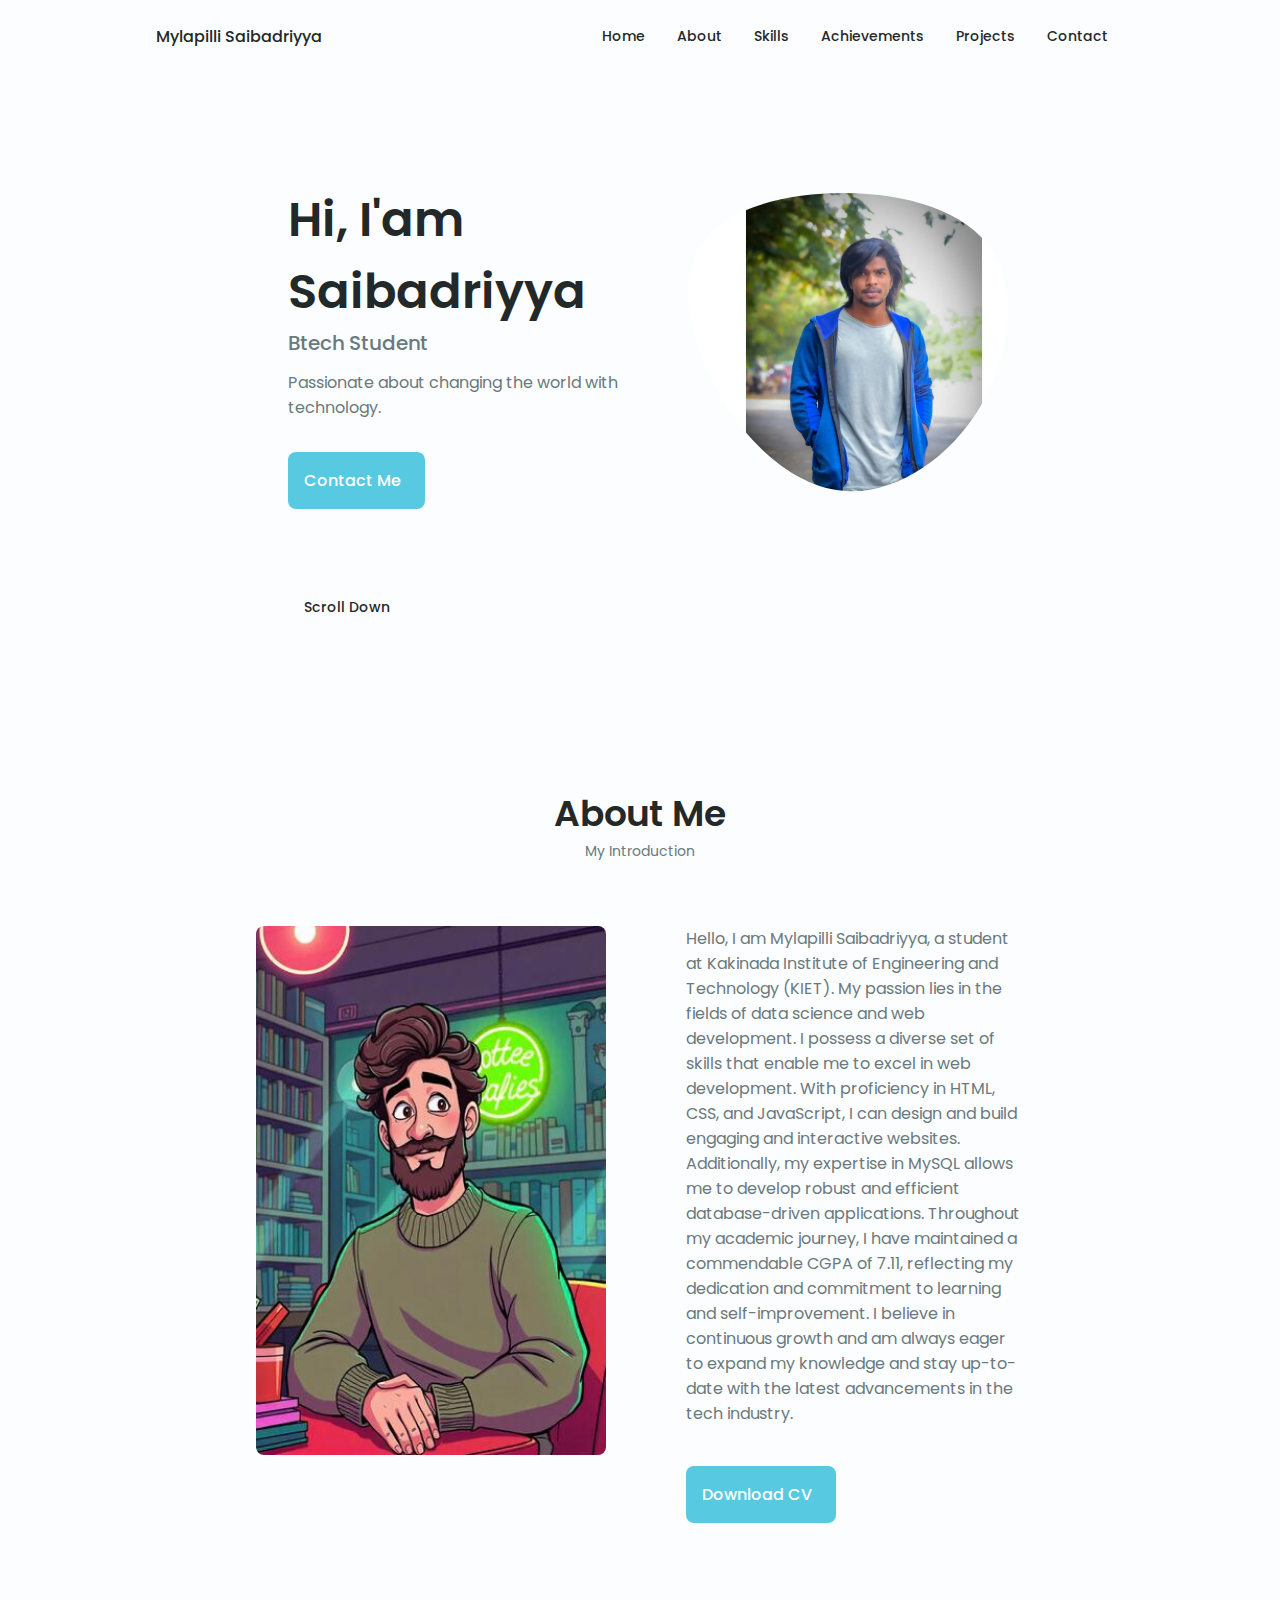
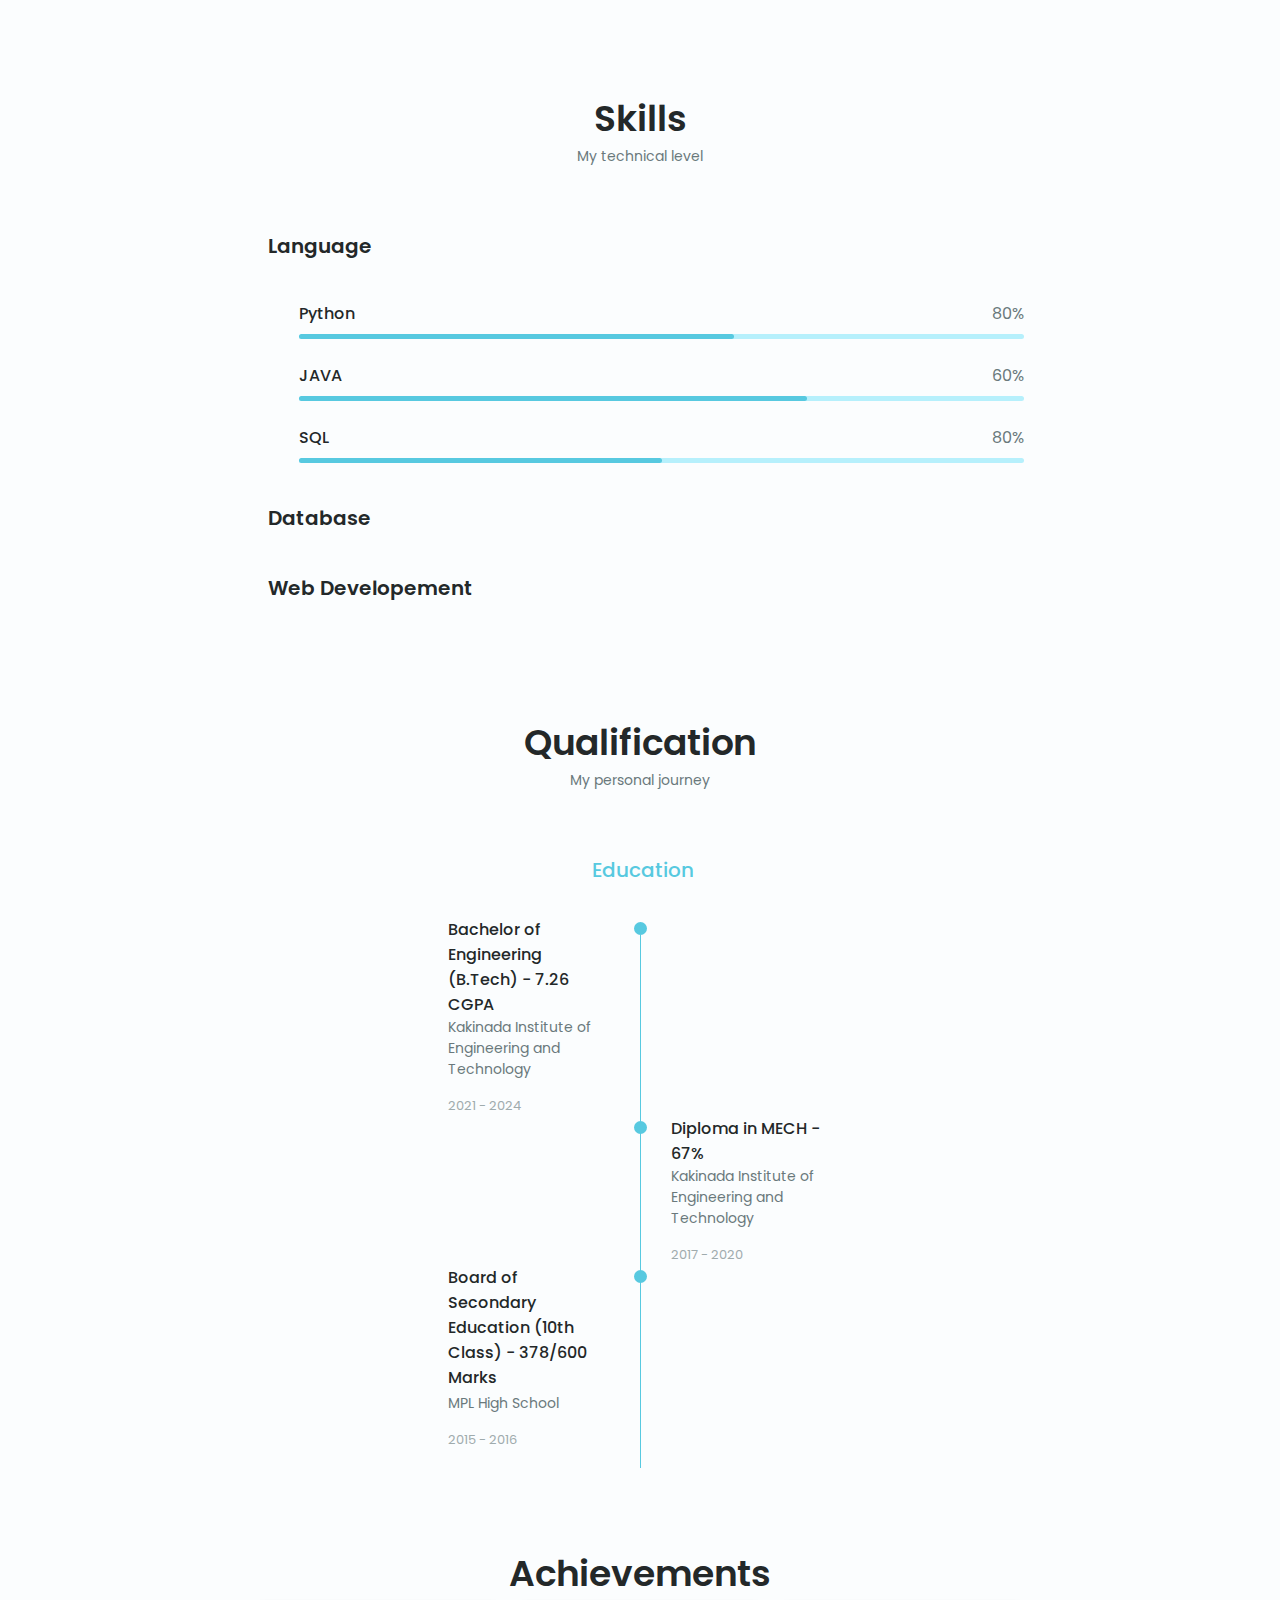
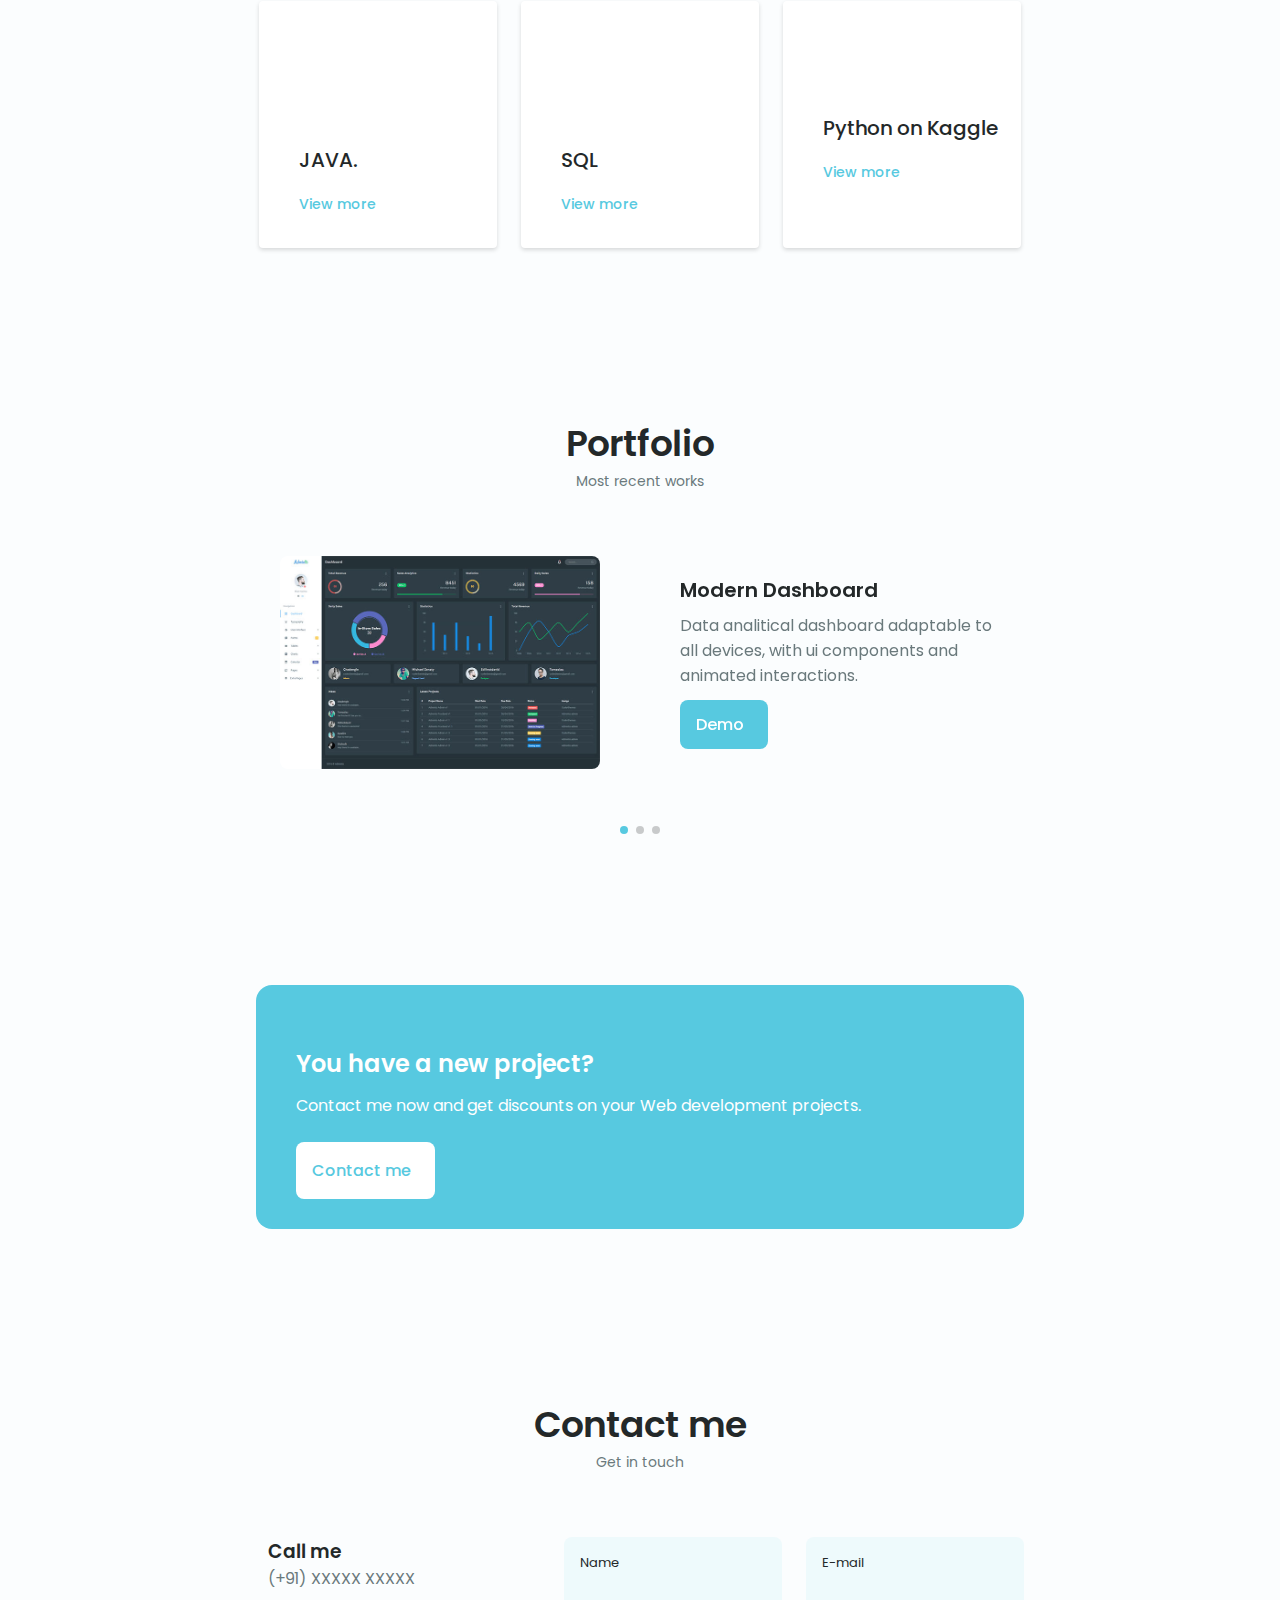
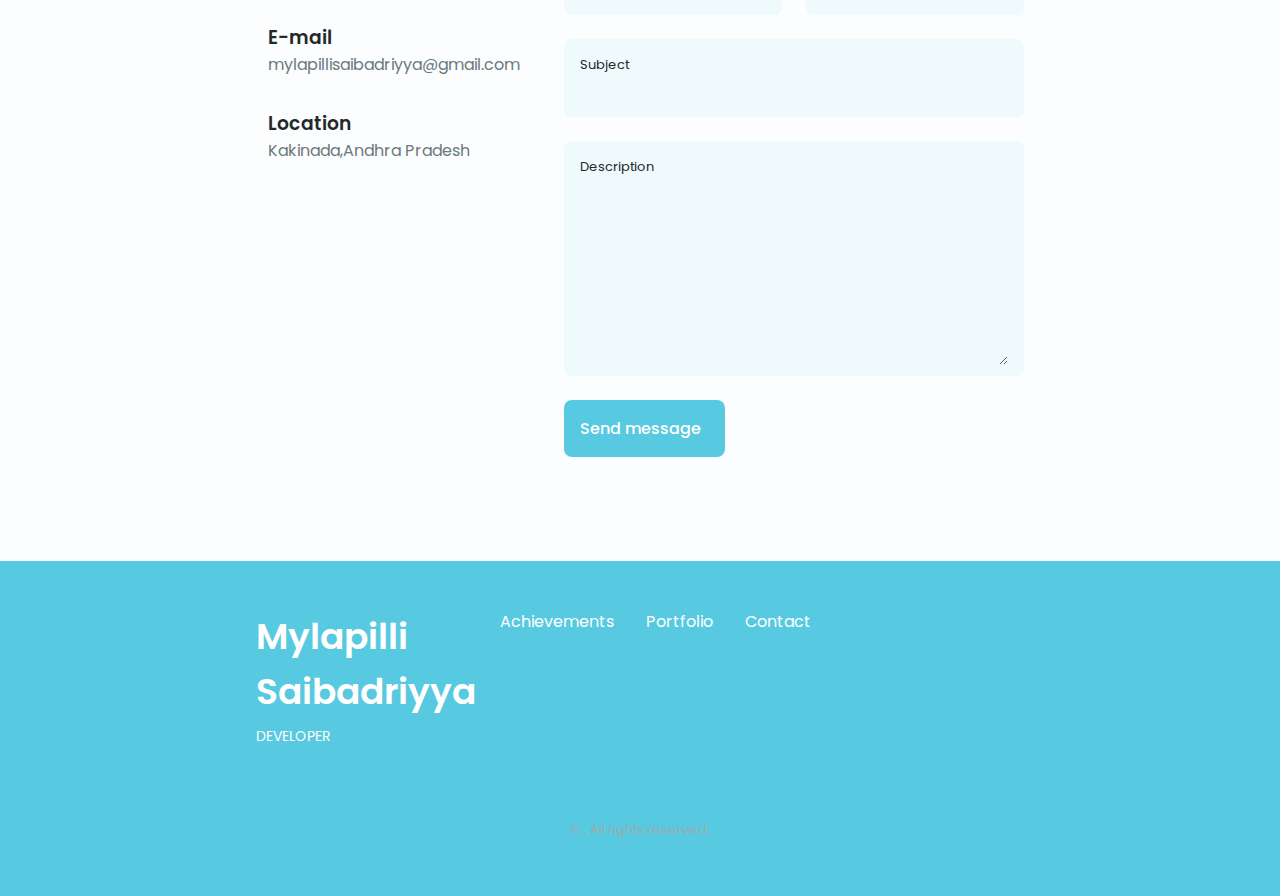
==== index.html @ 908c8926 "Add files via upload" ====
<!DOCTYPE html>
    <html lang="en">
    <head>
        <meta charset="UTF-8">
        <meta name="viewport" content="width=device-width, initial-scale=1.0">

        <!--==================== UNICONS ====================-->
        <link rel="stylesheet" href="https://unicons.iconscout.com/release/v4.0.0/css/line.css">
        
        <!--==================== SWIPER CSS ====================-->
        <link rel="stylesheet" href="./packages/css/swiper-bundle.min.css">
        
        <!--==================== CSS ====================-->
        <link rel="stylesheet" href="./packages/css/styles.css">

        <title>Saibadriyya</title>
    </head>
    <body>
        <!--==================== HEADER ====================-->
        <header class="header" id="header">
            <nav class="nav container">
                <a href="#" class="nav__logo">Mylapilli Saibadriyya</a>
                <div class="nav__menu" id="nav-menu">
                    <ul class="nav__list grid">
                        <li class="nav__item">
                            <a href="#home" class="nav__link">
                                <i class="uil uil-estate nav__icon"></i>Home
                            </a>
                        </li>
                        <li class="nav__item">
                            <a href="#about" class="nav__link">
                                <i class="uil uil-user nav__icon"></i>About
                            </a>
                        </li>
                        <li class="nav__item">
                            <a href="#skills" class="nav__link">
                                <i class="uil uil-file-alt nav__icon"></i>Skills
                            </a>
                        </li>
                    </li>
                    <li class="nav__item">
                      <a href="#Achievments" class="nav__link">
                          <i class="uil uil-briefcase-alt nav__icon"></i>Achievements
                      </a>
                  </li>
                        <li class="nav__item">
                            <a href="#portfolio" class="nav__link">
                                <i class="uil uil-scenery nav__icon"></i>Projects                                
                            </a>
                        </li>
                        <li class="nav__item">
                            <a href="#contact" class="nav__link">
                                <i class="uil uil-message nav__icon"></i>Contact                               
                            </a>
                        </li>
                    </ul>
                    <i class="uil uil-times nav__close" id="nav-close"></i>
                </div>
                <div class="nav__btns">
                    <!-- Theme change button -->

                    <i class="uil uil-moon change-theme" id="theme-button"></i>

                    <div class="nav__toggle" id="nav-toggle">
                        <i class="uil uil-apps"></i>
                    </div>
                </div>
            </nav>
        </header>

        <!--==================== MAIN ====================-->
        <main class="main">
            <!--==================== HOME ====================-->
            <section class="home section" id="home">
                <div class="home__container container grid">
                    <div class="home__content grid">
                        <div class="home__social">
                            <a href="https://www.linkedin.com/in/sai-badriyya-mylapilli-b48643294/" target="_blank" class="home__social-icon">
                                <i class="uil uil-linkedin-alt"></i>
                            </a>
                            <a href="https://twitter.com/" target="_blank" class="home__social-icon">
                                <i class="uil uil-twitter-alt"></i>
                            </a>
                            <a href="https://github.com/Saibadriyya" target="_blank" class="home__social-icon">
                                <i class="uil uil-github-alt"></i>
                            </a>
                        </div>

                        <div class="home__img">
                            <svg class="home__blob" viewBox="0 0 200 187" xmlns="http://www.w3.org/2000/svg" xmlns:xlink="http://www.w3.org/1999/xlink">
                                <mask id="mask0" mask-type="alpha">
                                    <path d="M190.312 36.4879C206.582 62.1187 201.309 102.826 182.328 134.186C163.346 165.547 
                                    130.807 187.559 100.226 186.353C69.6454 185.297 41.0228 161.023 21.7403 129.362C2.45775 
                                    97.8511 -7.48481 59.1033 6.67581 34.5279C20.9871 10.1032 59.7028 -0.149132 97.9666 
                                    0.00163737C136.23 0.303176 174.193 10.857 190.312 36.4879Z"/>
                                </mask>
                                <g mask="url(#mask0)">
                                    <path d="M190.312 36.4879C206.582 62.1187 201.309 102.826 182.328 134.186C163.346 
                                    165.547 130.807 187.559 100.226 186.353C69.6454 185.297 41.0228 161.023 21.7403 
                                    129.362C2.45775 97.8511 -7.48481 59.1033 6.67581 34.5279C20.9871 10.1032 59.7028 
                                    -0.149132 97.9666 0.00163737C136.23 0.303176 174.193 10.857 190.312 36.4879Z"/>
                                    <image class="home__blob-img" x="" xlink:href="packages/images/me.jpg"/>
                                </g>
                            </svg>
                        </div>

                        <div class="home__data">
                            <h1 class="home__title">Hi, I'am Saibadriyya</h1>
                            <h3 class="home__subtitle">Btech Student</h3>
                            <p class="home__description">Passionate about changing the world with technology.</p>
                            <a href="#contact" class="button button--flex home__button">
                                Contact Me<i class="uil uil-message button__icon"></i>
                            </a>
                        </div>
                    </div>

                    <div class="home__scroll">
                        <a href="#about" class="home__scroll-button button--flex">
                            <i class="uil uil-mouse-alt home__scroll-mouse"></i>
                            <span class="home__scroll-name">Scroll Down</span>
                            <i class="uil uil-arrow-down home__scroll-arrow"></i>
                        </a>
                    </div>
                </div>
            </section>

            <!--==================== ABOUT ====================-->
           <section class="about section" id="about">
                <h2 class="section__title">About Me</h2>
                <span class="section__subtitle">My Introduction</span>

                <div class="about__container container grid">
                    <img src="packages/images/my.jpg" alt="" class="about__img">
                    <div class="about__data">
                        <p class="about__description">
                            Hello, I am Mylapilli Saibadriyya, a student at Kakinada Institute of Engineering and Technology (KIET). My passion lies in the fields of data science and web development.

              I possess a diverse set of skills that enable me to excel in web development. With proficiency in HTML, CSS, and JavaScript, I can design and build engaging and interactive websites. Additionally, my expertise in MySQL allows me to develop robust and efficient database-driven applications.
              Throughout my academic journey, I have maintained a commendable CGPA of 7.11, reflecting my dedication and commitment to learning and self-improvement. I believe in continuous growth and am always eager to expand my knowledge and stay up-to-date with the latest advancements in the tech industry.
                        </p>
                        <!-- <div class="about__info">
                            <div>
                                <span class="about__info-title">03+</span>
                                <span class="about__info-name">Years <br> experience</span>
                            </div>
                            <div>
                                <span class="about__info-title">05+</span>
                                <span class="about__info-name">Completed <br> certifications</span>
                            </div>
                            <div>
                                <span class="about__info-title">02+</span>
                                <span class="about__info-name">companies<br>worked</span>
                            </div>
                        </div> -->

                        <div class="about__buttons"> 
   <div class="about__buttons"> 
    <a 
        href="https://github.com/velagashanmukh/Data-Analyst-Portfolio/edit/main/velaga_shanmukh Resume.pdf" 
        download="velaga_shanmukh Resume.pdf" 
        class="button button--flex"
    >
        Download CV
        <i class="uil uil-download-alt button__icon"></i>
    </a>
</div>
</div>
                    </div>
                </div>
            </section>

            <!--==================== SKILLS ====================-->
            <section class="skills section" id="skills">
                <h2 class="section__title">Skills</h2>
                <span class="section__subtitle">My technical level</span>

                <div class="skills__container container grid">
                    <div>
                         <!--==================== SKILL-1 ====================-->
                        <div class="skills__content skills__open">
                            <div class="skills__header">
                                <i class="uil uil-analytics skills__icon"></i>
                               <div>
                                   <h1 class="skills__title">Language</h1>
                               </div>

                               <i class="uil uil-angle-down skills__arrow"></i>
                            </div>
                            <div class="skills__list grid">
                                <div class="skills__data">
                                    <div class="skills__titles">
                                        <h3 class="skills__name">Python</h3>
                                        <span class="skills__number">80%</span>
                                    </div>
                                    <div class="skills__bar">
                                        <span class="skills__percentage skills__python"></span>
                                    </div>
                                </div>
                               <div class="skills__data">
                                   <div class="skills__titles">
                                       <h3 class="skills__name">JAVA</h3>
                                       <span class="skills__number">60%</span>
                                   </div>
                                   <div class="skills__bar">
                                       <span class="skills__percentage skills__tab"></span>
                                   </div>
                               </div>
                               <div class="skills__data">
                                   <div class="skills__titles">
                                       <h3 class="skills__name">SQL</h3>
                                       <span class="skills__number">80%</span>
                                   </div>
                                   <div class="skills__bar">
                                       <span class="skills__percentage skills__sql"></span>
                                   </div>
                               </div>
                            </div>
                        </div>
                         <!--==================== SKILLS 2 ====================-->
                        <div class="skills__content skills__close">
                            <div class="skills__header">
                                <i class="uil uil-money-bill skills__icon"></i>
                               <div>
                                   <h1 class="skills__title">Database</h1>
                               </div>

                               <i class="uil uil-angle-down skills__arrow"></i>
                            </div>
                            <div class="skills__list grid">
                                <div class="skills__data">
                                    <div class="skills__titles">
                                        <h3 class="skills__name">MySQL</h3>
                                        <span class="skills__number">80%</span>
                                    </div>
                                    <div class="skills__bar">
                                        <span class="skills__percentage skills__bank"></span>
                                    </div>
                               </div>
                               <div class="skills__data">
                                   <div class="skills__titles">
                                       <h3 class="skills__name">MS-Excel</h3>
                                       <span class="skills__number">40%</span>
                                   </div>
                                   <div class="skills__bar">
                                       <span class="skills__percentage skills__counter"></span>
                                   </div>
                               </div>
                            </div>
                        </div>
                    </div>

                    <div>
                        <!--==================== SKILLS 3 ====================-->
                        <div class="skills__content skills__close">
                            <div class="skills__header">
                               <i class="uil uil-brackets-curly skills__icon"></i>
                               <div>
                                   <h1 class="skills__title">Web Developement</h1>
                               </div>

                               <i class="uil uil-angle-down skills__arrow"></i>
                            </div>
                            <div class="skills__list grid">
                                <div class="skills__data">
                                    <div class="skills__titles">
                                        <h3 class="skills__name">HTML</h3>
                                        <span class="skills__number">90%</span>
                                    </div>
                                    <div class="skills__bar">
                                        <span class="skills__percentage skills__html"></span>
                                    </div>
                                </div>
                               <div class="skills__data">
                                   <div class="skills__titles">
                                       <h3 class="skills__name">CSS</h3>
                                       <span class="skills__number">80%</span>
                                   </div>
                                   <div class="skills__bar">
                                       <span class="skills__percentage skills__css"></span>
                                   </div>
                               </div>
                               <div class="skills__data">
                                   <div class="skills__titles">
                                       <h3 class="skills__name">JavaScript</h3>
                                       <span class="skills__number">30%</span>
                                   </div>
                                   <div class="skills__bar">
                                       <span class="skills__percentage skills__js"></span>
                                   </div>
                               </div>
                               <div class="skills__data">
                                   <div class="skills__titles">
                                       <h3 class="skills__name">visual studio</h3>
                                       <span class="skills__number">70%</span>
                                   </div>
                                   <div class="skills__bar">
                                       <span class="skills__percentage skills__visual studio"></span>
                                   </div>
                               </div>
                           </div>
                       </div>
                    </div>
                </div>
            </section>

              <!--==================== QUALIFICATION ====================-->
        <section class="qualification__section">
            <h2 class="section__title">Qualification</h2>
            <span class="section__subtitle">My personal journey</span>

            <div class="qualification__container container">
                <div class="qualification__tabs">
                    <div class="qualification__button button--flex qualification__active" data-target='#education'>
                        <i class="uil uil-graduation-cap qualification__icon"></i>
                        Education
                    </div>

                    <!-- <div class="qualification__button button--flex" data-target="#work">
                        <i class="uil uil-briefcase-alt qualification__icon"></i>
                        Work
                    </div> -->
                </div>

                <div class="qualification__sections">
            <!--==================== QUALIFICATION CONTENT 1 ====================-->
            <div class="qualification__content qualification__active" data-content id="education">
             <!--==================== QUALIFICATION 1 ====================--> 
<div class="qualification__data">
    <div>
        <h3 class="qualification__title">Bachelor of Engineering (B.Tech) - 7.26 CGPA</h3>
        <span class="qualification__subtitle">Kakinada Institute of Engineering and Technology</span>
        <div class="qualification__calendar">
            <i class="uil uil-calendar-alt"></i>
            2021 - 2024
        </div>
    </div>
    <div>
        <span class="qualification__rounder"></span>
        <span class="qualification__line"></span>
    </div>
</div>

<!--==================== QUALIFICATION 2 ====================--> 
<div class="qualification__data">
    <div></div>
    <div>
        <span class="qualification__rounder"></span>
        <span class="qualification__line"></span>
    </div>
    <div>
        <h3 class="qualification__title">Diploma in MECH - 67%</h3>
        <span class="qualification__subtitle">Kakinada Institute of Engineering and Technology</span>
        <div class="qualification__calendar">
            <i class="uil uil-calendar-alt"></i>
            2017 - 2020
        </div>
    </div>
</div> 

<!--==================== QUALIFICATION 3 ====================--> 
<div class="qualification__data">
    <div>
        <h3 class="qualification__title">Board of Secondary Education (10th Class) - 378/600 Marks</h3>
        <span class="qualification__subtitle">MPL High School</span>
        <div class="qualification__calendar">
            <i class="uil uil-calendar-alt"></i>
            2015 - 2016
        </div>
    </div>
    <div>
        <span class="qualification__rounder"></span>
        <span class="qualification__line"></span>
    </div>
</div>

            <!-- ==================== QUALIFICATION CONTENT 2 ==================== -->
            <div class="qualification__content" data-content id="work">
               
            </div>
        </section>
      
        <!--==================== SERVICES ====================-->
        <section class="services section" id="services">
            <h2 class="section__title">Achievements</h2>

            <div class="services__container container grid">
        <!--==================== Achievement 1 ====================-->  
        <div class="services__content">
            <div>
                <i class="uil uil-analytics skills__icon"></i>
                <h3 class="services__title">JAVA.<br></h3>
            </div>
            <span class="button button--flex button--small button--link services__button">
                View more
                <i class="uil uil-arrow-right button__icon"></i>
            </span>

            <div class="services__modal">
                <div class="services__modal-content">
                    <h4 class="services__modal-title">JAVA<br></h4>
                    <i class="uil uil-times services__modal-close"></i>

                    <ul class="services__modal-services grid">
                        <li class="services__modal-service">
                            <i class="uil uil-check-circle services__modal-icon"></i>
                            <p>Java Application Development: Developed and deployed a Java-based inventory management system 
                                that improved data processing speed by 30%, enhancing real-time stock tracking and reducing 
                                order errors,  </p>
                        </li>

                        <li class="services__modal-service">
                            <i class="uil uil-check-circle services__modal-icon"></i>
                            <p>Code Optimization: Refactored and optimized a legacy Java application, reducing query execution time by 40%, improving overall 
                                performance and system reliability.</p>
                        </li>

                        <li class="services__modal-service">
                            <i class="uil uil-check-circle services__modal-icon"></i>
                            <p>Migrated Java Applications: Led the migration of a critical Java application from Java 7 to Java 11,
                                 incorporating modern features like Lambda expressions and Streams, 
                                resulting in improved code maintainability and performance.</p>
                        </li>

                        <li class="services__modal-service">
                            <i class="uil uil-check-circle services__modal-icon"></i>
                            <p>developed real-time projects</p>
                        </li>
                    </ul>
                </div>
            </div>
        </div>  
        
        <!--==================== achievment 2 ====================--> 
        <div class="services__content">
            <div>
                <i class="uil uil-money-bill skills__icon"></i>
                <h3 class="services__title">SQL<br> </h3>
            </div>
            <span class="button button--flex button--small button--link services__button">
                View more
                <i class="uil uil-arrow-right button__icon"></i>
            </span>

            <div class="services__modal">
                <div class="services__modal-content">
                    <h4 class="services__modal-title">SQL<br></h4>
                    <i class="uil uil-times services__modal-close"></i>

                    <ul class="services__modal-services grid">
                        <li class="services__modal-service">
                            <i class="uil uil-check-circle services__modal-icon"></i>
                            <p>Completed advanced training and practical projects in SQL for 
                                database management and data analysis </p>
                        </li>

                        <li class="services__modal-service">
                            <i class="uil uil-check-circle services__modal-icon"></i>
                            <p>Gained expertise in querying, data manipulation, 
                                and data transformation using SQL.</p>
                        </li>

                        <li class="services__modal-service">
                            <i class="uil uil-check-circle services__modal-icon"></i>
                            <p>Developed skills in database design, normalization, and optimization to 
                                ensure efficient data storage and retrieval.</p>
                        </li>

                        <li class="services__modal-service">
                            <i class="uil uil-check-circle services__modal-icon"></i>
                            <p> Proficient in writing complex SQL queries, including joins,
                                 subqueries, aggregate functions, and stored procedures.</p>
                        </li>
                    </ul>
                </div>
            </div>
        </div>  
       
        <!--==================== SERVICES 3 ====================-->
        <div class="services__content">
            <div>
                <i class="uil uil-arrow services__icon"></i>
                <h3 class="services__title">Python on Kaggle<br></h3>
            </div>
            <span class="button button--flex button--small button--link services__button">
                View more
                <i class="uil uil-arrow-right button__icon"></i>
            </span>

            <div class="services__modal">
                <div class="services__modal-content">
                    <h4 class="services__modal-title">
                        Python certification on Kaggle<br></h4>
                    <i class="uil uil-times services__modal-close"></i>

                    <ul class="services__modal-services grid">
                        <li class="services__modal-service">
                            <i class="uil uil-check-circle services__modal-icon"></i>
                            <p>Completed a comprehensive Python certification on Kaggle, 
                                focusing on data science and analytics.,</p>
                        </li>

                        <li class="services__modal-service">
                            <i class="uil uil-check-circle services__modal-icon"></i>
                            <p> Gained expertise in Python programming fundamentals, including data types, control flow, and functions.
                                control flow, and functions.</p>
                        </li>

                        <li class="services__modal-service">
                            <i class="uil uil-check-circle services__modal-icon"></i>
                            <p>Developed skills in data manipulation and analysis using Python libraries like Pandas and NumPy.</p>
                        </li>

                        <li class="services__modal-service">
                            <i class="uil uil-check-circle services__modal-icon"></i>
                            <p>Proficient in data visualization with libraries such as Matplotlib and Seaborn, 
                                enabling clear representation of insights.</p>
                        
                        </li>
                    </ul>
                </div>
            </div>
        </div> 
  
       
        </div>
        </section>
        <!--==================== PORTFOLIO ====================-->
        <section class="portfolio section" id="portfolio">

            <h2 class="section__title">Portfolio</h2>
            <span class="section__subtitle">Most recent works</span>

            <div class="portfolio__container container swiper-container">
                <div class="swiper-wrapper">
        <!--==================== PORTFOLIO 1 ====================-->
        
            <div class="portfolio__content grid swiper-slide">
                <img src="./packages/images/portfolio1.jpg" alt="" class="portfolio__img">

                <div class="portfolio_">
                    <h3 class="portfolio__title">Modern Dashboard</h3>
                    <p class="portfolio__description">Data analitical dashboard adaptable to all devices, 
                        with ui components and animated interactions.</p>
                    <a href="#" class="button button--flex button--small portfolio__button">
                        Demo
                        <i class="uil uil-arrow-right button__icon"></i>
                    </a>
                </div>
            </div>

            <!--==================== PORTFOLIO 2 ====================-->
        
            <div class="portfolio__content grid swiper-slide">
                <img src="./packages/images/portfolio3.PNG" alt="" class="portfolio__img">

                <div class="portfolio_">
                    <h3 class="portfolio__title">E-Commerce website</h3>
                    <p class="portfolio__description">Above Amazon clone is adaptable to all devices, with 
                        ui components and animated interactions.</p>
                    <a href="#" class="button button--flex button--small portfolio__button">
                        Demo
                        <i class="uil uil-arrow-right button__icon"></i>
                    </a>
                </div>
            </div>

            <!--==================== PORTFOLIO 3 ====================-->
        
            <div class="portfolio__content grid swiper-slide">
                <img src="./packages/images/portfolio2.png" alt="" class="portfolio__img">

                <div class="portfolio_">
                    <h3 class="portfolio__title">Brand Design</h3>
                    <p class="portfolio__description">Tesla Clone is adaptable to all devices, with 
                        ui components and animated interactions.</p>
                    <a href="#" class="button button--flex button--small portfolio__button">
                        Demo
                        <i class="uil uil-arrow-right button__icon"></i>
                    </a>
                </div>
            </div>
                </div>

            <!-- add arrows-->
            <div class="swiper-button-next">
                <i class="uil uil-angle-right-b swiper-portfolio-icon"></i>
            </div>

            <div class="swiper-button-prev">
                <i class="uil uil-angle-left-b swiper-portfolio-icon"></i>
            </div>

            <!-- Add Pagination -->
            <div class="swiper-pagination"></div>
            
        
        </div>

        </section>

        <!--==================== PROJECT IN MIND ====================-->
        <section class="project section">

            <div class="project__bg">
                <div class="project__container container grid">
                    <div class="project__data">
                        <h2 class="project__title">You have a new project?</h2>
                        <p class="project__description">Contact me now and get discounts on your Web development projects.</p>
                        <a href="#contact" class="button button--flex button--white">Contact me
                            <i class="uil uil-message project__icon button__icon"></i>
                        </a>
                       
                    </div>
                    <!-- <img src="assets/img/project.png" alt="" class="project__img"> -->
                </div>
            </div>

        </section>

        <!--==================== CONTACT ME ====================-->
        <section class="contact section" id="contact">
            <h2 class="section__title">Contact me</h2>
            <span class="section__subtitle">Get in touch</span>

            <div class="contact__container container grid">
                <div>
                    <div class="contact__information">
                        <i class="uil uil-phone-alt contact__icon"></i>

                        <div>
                            <h3 class="contact__title">Call me</h3>
                            <span class="contatc__subtitle">(+91) XXXXX XXXXX</span>
                        </div>
                    </div>

                    <div class="contact__information">
                        <i class="uil uil-envelope contact__icon"></i>

                        <div>
                            <h3 class="contact__title">E-mail</h3>
                            <span class="contatc__subtitle">mylapillisaibadriyya@gmail.com</span>
                        </div>
                    </div>

                    <div class="contact__information">
                        <i class="uil uil-map-marker contact__icon"></i>

                        <div>
                            <h3 class="contact__title">Location</h3>
                            <span class="contatc__subtitle">Kakinada,Andhra Pradesh</span>
                        </div>
                    </div>
                </div>

                <form action="" class="contact__form grid">
                    <div class="contact__inputs grid">
                        <div class="contact__content">
                            <label for="" class="contact__label">Name</label>
                            <input type="text" class="contact__input">
                        </div>

                        <div class="contact__content">
                            <label for="" class="contact__label">E-mail</label>
                            <input type="email" class="contact__input">
                        </div>
                    </div>

                    <div class="contact__content">
                        <label for="" class="contact__label">Subject</label>
                        <input type="text" class="contact__input">
                    </div>

                    <div class="contact__content">
                        <label for="" class="contact__label">Description</label>
                        <textarea name="" id="" cols="0" rows="7" class="contact__input"></textarea>
                    </div>

                    <div>
                        <a href="#" class="button button--flex">
                            Send message
                            <i class="uil uil-message button__icon"></i>
                        </a>
                    </div>
                </form>
            </div>

        </section>
    </main>

    <!--==================== FOOTER ====================-->
    <footer class="footer">

        <div class="footer__bg">
            <div class="footer__container container grid">
                <div>
                    <h1 class="footer__title">Mylapilli Saibadriyya</h1>
                    <span class="footer__subtitle">DEVELOPER</span>
                </div>

                <ul class="footer__links">
                    <li>
                        <a href="#services" class="footer__link">Achievements</a>
                    </li>
                    <li>
                        <a href="#portfolio" class="footer__link">Portfolio</a>
                    </li>
                    <li>
                        <a href="#contact" class="footer__link">Contact</a>
                    </li>
                </ul>

                <div class="footer__socials">
                    <a href=https://www.facebook.com/" target="_blank" class="footer__social">
                        <i class="uil uil-facebook"></i>
                    </a>
                    <a href="https://www.instagram.com/" target="_blank" class="footer__social">
                        <i class="uil uil-instagram"></i>
                    </a>
                    <a href="https://twitter.com/" target="_blank" class="footer__social">
                        <i class="uil uil-twitter-alt"></i>
                    </a>
                </div>
            </div>
            <p class="footer__copy">&#169;  . All rights reserved.</p>
        </div>
    </footer>

    <!--==================== SCROLL TOP ====================-->
    <a href="#" class="scrollup" id="scroll-up">
        <i class="uil uil-arrow-up scrollup__icon"></i>
    </a>
    

    <!--==================== SWIPER JS ====================-->
    <script src="./packages/js/swiper-bundle.min.js"></script>

    <!--==================== MAIN JS ====================-->
    <script src="./packages/js/main.js"></script>
</body>

</html>
---- packages/css/styles.css ----
/* ==================== GOOGLE FONTS ====================*/
@import url("https://fonts.googleapis.com/css2?family=Poppins:wght@400;500;600&display=swap");

/*==================== VARIABLES CSS ====================*/
:root {
  --header-height: 3rem;

  /*========== Colors ==========*/
  /* Change favorite color */
  --hue-color: 190; /*Purple 250 - Green 142 - Blue 230 - Pink 340*/

  /* HSL color mode */
  --first-color: hsl(var(--hue-color), 69%, 61%);
  --first-color-second: hsl(var(--hue-color), 69%, 61%);
  --first-color-alt: hsl(var(--hue-color), 57%, 53%);
  --first-color-lighter: hsl(var(--hue-color), 92%, 85%);
  --title-color: hsl(var(--hue-color), 8%, 15%);
  --text-color: hsl(var(--hue-color), 8%, 45%);
  --text-color-light: hsl(var(--hue-color), 8%, 65%);
  --input-color: hsl(var(--hue-color), 70%, 96%);
  --body-color: hsl(var(--hue-color), 60%, 99%);
  --container-color: #fff;
  --scroll-bar-color: hsl(var(--hue-color), 12%, 90%);
  --scroll-thumb-color: hsl(var(--hue-color), 12%, 80%);

  /*========== Font and typography ==========*/
  --body-font: "Poppins", sans-serif;

  /* .5rem = 8px, 1rem = 16px, 1.5rem = 24px ... */
  --big-font-size: 2rem;
  --h1-font-size: 1.5rem;
  --h2-font-size: 1.25rem;
  --h3-font-size: 1.125rem;
  --normal-font-size: 0.938rem;
  --small-font-size: 0.813rem;
  --smaller-font-size: 0.75rem;

  /*========== Font weight ==========*/
  --font-medium: 500;
  --font-semi-bold: 600;

  /*========== Margenes Bottom ==========*/
  /* .25rem = 4px, .5rem = 8px, .75rem = 12px ... */
  --mb-0-25: 0.25rem;
  --mb-0-5: 0.5rem;
  --mb-0-75: 0.75rem;
  --mb-1: 1rem;
  --mb-1-5: 1.5rem;
  --mb-2: 2rem;
  --mb-2-5: 2.5rem;
  --mb-3: 3rem;

  /*========== z index ==========*/
  --z-tooltip: 10;
  --z-fixed: 100;
  --z-modal: 1000;
}

/* Font size for large devices */
@media screen and (min-width: 968px) {
  :root {
    --big-font-size: 3rem;
    --h1-font-size: 2.25rem;
    --h2-font-size: 1.5rem;
    --h3-font-size: 1.25rem;
    --normal-font-size: 1rem;
    --small-font-size: 0.875rem;
    --smaller-font-size: 0.813rem;
  }
}

/*========== Variables Dark theme ==========*/
body.dark-theme {
  /* HSL color mode */
  --first-color-second: hsl(var(--hue-color), 30%, 8%);
  --title-color: hsl(var(--hue-color), 8%, 95%);
  --text-color: hsl(var(--hue-color), 8%, 45%);
  --text-color-light: hsl(var(--hue-color), 8%, 75%);
  --input-color: hsl(var(--hue-color), 29%, 16%);
  --body-color: hsl(var(--hue-color), 28%, 12%);
  --container-color: hsl(var(--hue-color), 29%, 16%);
  --scroll-bar-color: hsl(var(--hue-color), 12%, 48%);
  --scroll-thumb-color: hsl(var(--hue-color), 12%, 36%);
}

/*========== Button Dark/Light ==========*/
.nav__btns {
  display: flex;
  align-items: center;
}

.change-theme {
  font-size: 1.25rem;
  color: var(--title-color);
  margin-right: var(--mb-1);
  cursor: pointer;
}

.change-theme:hover {
  color: var(--first-color);
}

/*==================== BASE ====================*/

* {
  box-sizing: border-box;
  padding: 0;
  margin: 0;
}

html {
  scroll-behavior: smooth;
}

body {
  margin: 0 0 var(--header-height) 0;
  font-family: var(--body-font);
  font-size: var(--normal-font-size);
  background-color: var(--body-color);
  color: var(--text-color);
}

h1,
h2,
h3,
h4 {
  color: var(--title-color);
  font-weight: var(--font-semi-bold);
}

ul {
  list-style: none;
}

a {
  text-decoration: none;
}

img {
  width: 100%;
  height: auto;
}

/*==================== REUSABLE CSS CLASSES ====================*/
.section {
  padding: 2rem 0 4rem;
  margin-bottom: 40px;
}

.section__title {
  font-size: var(--h1-font-size);
}

.section__subtitle {
  display: block;
  font-size: var(--small-font-size);
  margin-bottom: var(--mb-2);
}

.section__title,
.section__subtitle {
  text-align: center;
}

/*==================== LAYOUT ====================*/

.container {
  max-width: 768px;
  margin-left: var(--mb-1-5);
  margin-right: var(--mb-1-5);
}

.grid {
  display: grid;
  gap: 1.5rem;
}

.header {
  width: 100%;
  position: fixed;
  bottom: 0;
  left: 0;
  z-index: var(--z-fixed);
  background-color: var(--body-color);
}

/*==================== NAV ====================*/
.nav {
  max-width: 968px;
  height: var(--header-height);
  display: flex;
  justify-content: space-between;
  align-items: center;
}

.nav__logo,
.nav__toggle {
  color: var(--title-color);
  font-weight: var(--font-medium);
}

.nav__logo:hover {
  color: var(--first-color);
}

.nav__toggle {
  font-size: 1.1rem;
  cursor: pointer;
}

.nav__toggle:hover {
  color: var(--first-color);
}

@media screen and (max-width: 767px) {
  .nav__menu {
    position: fixed;
    bottom: -100%;
    left: 0;
    width: 100%;
    background-color: var(--body-color);
    padding: 2rem 1.5rem 4rem;
    box-shadow: 0 -1px 4px rgba(0, 0, 0, 0.15);
    border-radius: 1.5rem 1.5rem 0 0;
    transition: 0.3s;
  }
}

.nav__list {
  grid-template-columns: repeat(3, 1fr);
  gap: 2rem;
}
.nav__link {
  display: flex;
  flex-direction: column;
  align-items: center;
  font-size: var(--small-font-size);
  color: var(--title-color);
  font-weight: var(--font-medium);
}

.nav__link:hover {
  color: var(--first-color);
}

.nav__icon {
  font-size: 1.2rem;
}

.nav__close {
  position: absolute;
  right: 1.3rem;
  bottom: 0.5rem;
  font-size: 1.5rem;
  cursor: pointer;
  color: var(--first-color);
}

.nav__close:hover {
  color: var(--first-color-alt);
}

/* show menu */
.show-menu {
  bottom: 0;
}

/* Active link */
.active-link {
  color: var(--first-color);
}

/* Change background header */
.scroll-header {
  box-shadow: 0 -1px 4px rgba(0, 0, 0, 0.15);
}

/*==================== HOME ====================*/

.home__container {
  gap: 1rem;
}

.home__content {
  grid-template-columns: 0.5fr 3fr;
  padding-top: 3.5rem;
  align-items: center;
}

.home__social {
  display: grid;
  grid-template-columns: max-content;
  row-gap: 1rem;
}

.home__social-icon {
  font-size: 1.25rem;
  color: var(--first-color);
}

.home__social-icon:hover {
  color: var(--first-color-alt);
}

.home__blob {
  width: 200px;
  fill: var(--first-color);
}

.home__blob-img {
  width: 220px;
}

.home__data {
  grid-column: 1/3;
}

.home__title {
  font-size: var(--big-font-size);
}

.home__subtitle {
  font-size: var(--h3-font-size);
  color: var(--text-color);
  font-weight: var(--font-medium);
  margin-bottom: var(--mb-0-75);
}

.home__description {
  margin-bottom: var(--mb-2);
}

.home__scroll {
  display: none;
}

.home__scroll-button {
  color: var(--first-color);
  transition: 0.3s;
}

.home__scroll-button:hover {
  transform: translateY(0.25rem);
}

.home__scroll-mouse {
  font-size: 2rem;
}

.home__scroll-name {
  font-size: var(--small-font-size);
  color: var(--title-color);
  font-weight: var(--font-medium);
  margin-right: var(--mb-0-25);
}

.home__scroll-arrow {
  font-size: 1.25rem;
}
/*==================== BUTTONS ====================*/

.button {
  display: inline-block;
  background-color: var(--first-color);
  color: #ffff;
  padding: 1rem;
  border-radius: 0.5rem;
  font-weight: var(--font-medium);
}

.button:hover {
  background-color: var(--first-color-alt);
}

.button__icon {
  font-size: 1.2rem;
  margin-left: var(--mb-0-5);
  transition: 0.3s;
}

.button--white {
  background-color: #fff;
  color: var(--first-color);
}

.button--white:hover {
  background-color: #fff;
}

.button--flex {
  display: inline-flex;
  align-items: center;
  transition: 0.3s;
}

.button--small {
  padding: 0.75rem 1rem;
}

.button--link {
  padding: 0;
  background-color: transparent;
  color: var(--first-color);
}

.button--link:hover {
  background-color: transparent;
  color: var(--first-color-alt);
}

/*==================== ABOUT ====================*/
.about__img {
  width: 200px;
  border-radius: 0.5rem;
  justify-self: center;
  align-items: center;
}

.about__description {
  text-align: center;
  margin-bottom: var(--mb-2-5);
}

.about__info {
  display: flex;
  justify-content: space-evenly;
  margin-bottom: var(--mb-2-5);
}

.about__info-title {
  font-size: var(--h2-font-size);
  font-weight: var(--font-semi-bold);
  color: var(--title-color);
}

.about__info-name {
  font-size: var(--smaller-font-size);
}

.about__info-title,
.about__info-name {
  display: block;
  text-align: center;
}

.about__buttons {
  display: flex;
  justify-content: center;
}

/*==================== SKILLS ====================*/

.skills__container {
  row-gap: 0;
}

.skills__header {
  display: flex;
  align-items: center;
  margin-bottom: var(--mb-2-5);
  cursor: pointer;
}

.skills__icon,
.skills__arrow {
  font-size: 2rem;
  color: var(--first-color);
}

.skills__icon {
  margin-right: var(--mb-0-75);
}

.skills__title {
  font-size: var(--h3-font-size);
}

.skills__subtitle {
  font-size: var(--small-font-size);
  color: var(--text-color-light);
}

.skills__arrow {
  margin-left: auto;
  transition: 0.4s;
}

.skills__list {
  row-gap: 1.5rem;
  padding-left: 2.7rem;
}

.skills__titles {
  display: flex;
  justify-content: space-between;
  margin-bottom: var(--mb-0-5);
}

.skills__name {
  font-size: var(--normal-font-size);
  font-weight: var(--font-medium);
}

.skills__bar,
.skills__percentage {
  height: 5px;
  border-radius: 0.25rem;
}

.skills__bar {
  background-color: var(--first-color-lighter);
}

.skills__percentage {
  display: block;
  background-color: var(--first-color);
}

.skills__html {
  width: 90%;
}

.skills__css {
  width: 80%;
}

.skills__js {
  width: 60%;
}

.skills__visual studio {
  width: 70%;
}

.skills__python {
  width: 60%;
}

.skills__tab {
  width: 70%;
}

.skills__sql {
  width: 50%;
}

.skills__google {
  width: 70%;
}

.skills__bank {
  width: 80%;
}

.skills__google {
  width: 70%;
}

.skills__counter {
  width: 80%;
}

.skills__office {
  width: 90%;
}

.skills__close .skills__list {
  height: 0;
  overflow: hidden;
}

.skills__open .skills__list {
  height: max-content;
  margin-bottom: var(--mb-2-5);
}

.skills__open .skills__arrow {
  transform: rotate(-180deg);
}

/*==================== QUALIFICATION ====================*/
.qualification__tabs {
  display: flex;
  justify-content: space-evenly;
  margin-bottom: var(--mb-2);
}

.qualification__button {
  font-size: var(--h3-font-size);
  font-weight: var(--font-medium);
  cursor: pointer;
}

.qualification__button:hover {
  color: var(--first-color);
}

.qualification__icon {
  font-size: 1.8rem;
  margin-right: var(--mb-0-25);
}

.qualification__data {
  display: grid;
  grid-template-columns: 1fr max-content 1fr;
  column-gap: 1.5rem;
}

.qualification__title {
  font-size: var(--normal-font-size);
  font-weight: var(--font-medium);
}

.qualification__subtitle {
  display: inline-block;
  font-size: var(--small-font-size);
  margin-bottom: var(--mb-1);
}

.qualification__calendar {
  font-size: var(--smaller-font-size);
  color: var(--text-color-light);
  /* margin-bottom: var(--mb-1) */
}

.qualification__rounder {
  display: inline-block;
  width: 13px;
  height: 13px;
  background-color: var(--first-color);
  border-radius: 50%;
}

.qualification__line {
  display: block;
  width: 1px;
  height: 100%;
  background-color: var(--first-color);
  transform: translate(6px, -7px);
}

.qualification__content[data-content] {
  display: none;
}

.qualification__active[data-content] {
  display: block;
}

.qualification__button.qualification__active {
  color: var(--first-color);
}

/*==================== SERVICES ====================*/
.services__container {
  gap: 1.5rem;
  grid-template-columns: repeat(2, 1fr);
}

.services__content {
  position: relative;
  background-color: var(--container-color);
  padding: 3.5rem 0.5rem 1.25rem 1.5rem;
  border-radius: 0.25rem;
  box-shadow: 0 2px 4px rgba(0, 0, 0, 0.15);
  transition: 0.3s;
}

.services__content:hover {
  box-shadow: 0 4px 8px rgba(0, 0, 0, 0.3);
}

.services__icon {
  display: block;
  font-size: 1.5rem;
  color: var(--first-color);
  margin-bottom: var(--mb-1);
}

.services__title {
  font-size: var(--h3-font-size);
  margin-bottom: var(--mb-1);
  font-weight: var(--font-medium);
}

.services__button {
  cursor: pointer;
  font-size: var(--small-font-size);
}

.services__button:hover .button__icon {
  transform: translateX(0.25rem);
}

.services__modal {
  position: fixed;
  top: 0;
  left: 0;
  right: 0;
  bottom: 0;
  background-color: rgba(0, 0, 0, 0.5);
  display: flex;
  align-items: center;
  justify-content: center;
  padding: 0 1rem;
  z-index: var(--z-modal);
  opacity: 0;
  visibility: hidden;
  transition: 0.3s;
}

.services__modal-content {
  position: relative;
  background-color: var(--container-color);
  padding: 1.5rem;
  border-radius: 0.5rem;
}

.services__modal-services {
  row-gap: 1rem;
}

.services__modal-service {
  display: flex;
}

.services__modal-title {
  font-size: var(--h3-font-size);
  font-weight: var(--font-medium);
  margin-bottom: var(--mb-1-5);
}

.services__modal-close {
  position: absolute;
  top: 1rem;
  right: 1rem;
  font-size: 1.5rem;
  color: var(--first-color);
  cursor: pointer;
}

.services__modal-icon {
  color: var(--first-color);
  margin-right: var(--mb-0-25);
}

/* Active Modal */
.active-modal {
  opacity: 1;
  visibility: visible;
}

/*==================== PORTFOLIO ====================*/
.portfolio__container {
  overflow: initial;
}

.portfolio__content {
  padding: 0 1.5rem;
}

.portfolio__img {
  width: 265px;
  border-radius: 0.5rem;
  justify-self: center;
}

.portfolio__title {
  font-size: var(--h3-font-size);
  margin-bottom: var(--mb-0-5);
}

.portfolio__description {
  margin-bottom: var(--mb-0-75);
}

.portfolio__button:hover .button__icon {
  transform: translateX(0.25rem);
}

.swiper-button-prev::after,
.swiper-button-next::after {
  content: "";
}

.swiper-portfolio-icon {
  font-size: 2rem;
  color: var(--first-color);
}

.swiper-button-prev {
  left: -0.5rem;
}

.swiper-button-next {
  right: -0.5rem;
}

.swiper-container-horizontal > .swiper-pagination-bullets {
  bottom: -2.5rem;
}

.swiper-pagination-bullet-active {
  background-color: var(--first-color);
}

.swiper-button-prev,
.swiper-button-next,
.swiper-pagination-bullet {
  outline: none;
}
/*==================== PROJECT IN MIND ====================*/
.project {
  text-align: center;
}

.project__bg {
  background-color: var(--first-color-second);
  padding-top: 3rem;
}

.project__title {
  font-size: var(--h2-font-size);
  margin-bottom: var(--mb-0-75);
}

.project__description {
  margin-bottom: var(--mb-1-5);
}

.project__title,
.project__description {
  color: #fff;
}

.project__img {
  width: 232px;
  justify-self: center;
}

/*==================== TESTIMONIAL ====================*/
.testimonial__data,
.testimonial__header {
  display: flex;
}

.testimonial__data {
  justify-content: space-between;
  margin-bottom: var(--mb-1);
}

.testimonial__img {
  width: 60px;
  height: 60px;
  border-radius: 50%;
  margin-right: var(--mb-0-75);
}

.testimonial__name {
  font-size: var(--h3-font-size);
  font-weight: var(--font-medium);
}

.testimonial__client {
  font-size: var(--small-font-size);
  color: var(--text-color-light);
}

.testimonial__description {
  margin-bottom: var(--mb-2-5);
}

.testimonial__icon-star {
  color: var(--first-color);
}

.swiper-container .swiper-pagination-testimonial {
  bottom: 0;
}

/*==================== CONTACT ME ====================*/
.contact__container {
  row-gap: 3rem;
}

.contact__information {
  display: flex;
  margin-bottom: var(--mb-2);
}

.contact__icon {
  font-size: 1.5rem;
  color: var(--first-color);
  margin-right: var(--mb-0-75);
}

.content__title {
  font-size: var(--h3-font-size);
  font-weight: var(--font-medium);
}

.contact__subtitle {
  font-size: var(--small-font-size);
  color: var(--text-color-light);
}

.contact__content {
  background-color: var(--input-color);
  border-radius: 0.5rem;
  padding: 0.75rem 1rem 0.25rem;
}

.contact__label {
  font-size: var(--smaller-font-size);
  color: var(--title-color);
}

.contact__input {
  width: 100%;
  background-color: var(--input-color);
  color: var(--text-color);
  font-family: var(--body-font);
  font-size: var(--normal-font-size);
  border: none;
  outline: none;
  padding: 0.25rem 0.5rem 0.5rem 0;
}

/*==================== FOOTER ====================*/
.footer {
  padding-top: 2rem;
}

.footer__container {
  row-gap: 3.5rem;
}

.footer__bg {
  background-color: var(--first-color-second);
  padding: 2rem 0 3rem;
}

.footer__title {
  font-size: var(--h1-font-size);
  margin-bottom: var(--mb-0-25);
}

.footer__subtitle {
  font-size: var(--small-font-size);
}

.footer__links {
  display: flex;
  flex-direction: column;
  row-gap: 1.5rem;
}

.footer__link:hover {
  color: var(--first-color-lighter);
}

.footer__social {
  font-size: 1.25rem;
  margin-right: var(--mb-1-5);
}

.footer__social:hover {
  color: var(--first-color-lighter);
}

.footer__copy {
  font-size: var(--smaller-font-size);
  text-align: center;
  color: var(--text-color-light);
  margin-top: var(--mb-3);
}

.footer__title,
.footer__subtitle,
.footer__link,
.footer__social {
  color: #fff;
}

/*========== SCROLL UP ==========*/
.scrollup {
  position: fixed;
  right: 1rem;
  bottom: -20%;
  background-color: var(--first-color);
  opacity: 0.8;
  padding: 0 0.3rem;
  border-radius: 0.4rem;
  z-index: var(--z-tooltip);
  transition: 0.4s;
}

.scrollup:hover {
  background-color: var(--first-color-alt);
}

.scrollup__icon {
  font-size: 1.5rem;
  color: #fff;
}

/* Show scroll */
.show-scroll {
  bottom: 5rem;
}

/*========== SCROLL BAR ==========*/
::-webkit-scrollbar {
  width: 0.6rem;
  background-color: var(--scroll-bar-color);
  border-radius: 0.5rem;
}

::-webkit-scrollbar-thumb {
  background-color: var(--scroll-thumb-color);
  border-radius: 0.5rem;
}

::-webkit-scrollbar-thumb:hover {
  background-color: var(--text-color-light);
}

/*==================== MEDIA QUERIES ====================*/
/* For small devices */
@media screen and (max-width: 380px) {
  .container {
    margin-left: var(--mb-1);
    margin-right: var(--mb-1);
  }

  .nav__menu {
    padding: 2rem 0.25rem 4rem;
  }

  .nav__list {
    column-gap: 0;
  }

  .home__content {
    grid-template-columns: 0.35fr 3fr;
  }

  .home__blob {
    width: 250px;
  }

  .home__social-icon {
    width: 30px;
  }

  .home__subtitle {
    font-size: 24px;
  }

  .home__description {
    font-size: 18px;
  }

  .home__button {
    font-size: 20px;
  }

  .skills__title {
    font-size: var(--normal-font-size);
  }
  .qualification__data {
    gap: 0.5rem;
  }

  .services__container {
    grid-template-columns: max-content;
    justify-content: center;
  }

  .services__content {
    padding-right: 3.5rem;
  }
  .services__modal {
    padding: 0 0.5rem;
  }

  .project__img {
    width: 200px;
  }

  .testimonial__header,
  .testimonial__data {
    flex-direction: column;
    align-items: center;
  }

  .testimonial__img {
    margin-right: 0;
    margin-bottom: var(--mb-0-25);
  }

  .testimonial__data,
  .testimonial__description {
    text-align: center;
  }
}

/* For medium devices */
@media screen and (min-width: 568px) {
  .home__content {
    grid-template-columns: max-content 1fr 1fr;
  }

  .home__data {
    grid-column: initial;
  }
  .home__img {
    order: 1;
    justify-self: center;
  }

  .about__container,
  .skills_container,
  .portfolio__content,
  .project__container,
  .contact__container,
  .footer__container {
    grid-template-columns: repeat(2, 1fr);
  }

  .qualification__sections {
    display: grid;
    grid-template-columns: 0.6fr;
    justify-content: center;
  }

  @media screen and (min-width: 768px) {
    .container {
      margin-left: auto;
      margin-right: auto;
    }

    .body {
      margin: 0;
    }
    .section {
      padding: 6rem 0 2rem;
    }
    .section__subtitle {
      margin-bottom: 4rem;
    }
    .header {
      top: 0;
      bottom: initial;
    }

    .header,
    .main,
    .footer__container {
      padding: 0 1rem;
    }

    .nav {
      height: calc(var(--header-height) + 1.5rem);
      column-gap: 1rem;
    }
    .nav__icon,
    .nav__close,
    .nav__toggle {
      display: none;
    }

    .nav__list {
      display: flex;
      column-gap: 2rem;
    }

    .nav__menu {
      margin-left: auto;
    }
    .change-theme {
      margin: 0;
    }

    .home__container {
      row-gap: 5rem;
    }

    .home__content {
      padding-top: 5.5rem;
      column-gap: 2rem;
    }
    .home__blob {
      width: 270px;
    }
    .home__scroll {
      display: block;
    }
    .home__scroll-button {
      margin-left: 3rem;
    }
    .about__container {
      column-gap: 5rem;
    }
    .about__img {
      width: 350px;
    }
    .about__description {
      text-align: initial;
    }
    .about__info {
      justify-content: space-between;
    }
    .about__buttons {
      justify-content: initial;
    }
    .qualification__tabs {
      justify-content: center;
    }
    .qualification__button {
      margin: 0 var(--mb-1);
    }

    .qualification__sections {
      grid-template-columns: 0.5fr;
    }
    .services__container {
      grid-template-columns: repeat(3, 218px);
      justify-content: center;
    }
    .services__icon {
      font-size: 2rem;
    }
    .services__content {
      padding: 6rem 0 2rem 2.5rem;
    }

    .services__modal-content {
      width: 450px;
    }
    .portfolio__img {
      width: 320px;
    }
    .portfolio__content {
      align-items: center;
    }
    .project {
      text-align: initial;
    }
    .project__bg {
      background: none;
    }
    .project__container {
      background-color: var(--first-color-second);
      border-radius: 1rem;
      padding: 3rem 2.5rem 0;
      grid-template-columns: 1fr max-content;
      column-gap: 3rem;
    }
    .project__data {
      padding-top: 0.8rem;
    }
    .footer__container {
      grid-template-columns: repeat(3, 1fr);
    }
    .footer__bg {
      padding: 3rem 0 3.5rem;
    }

    .footer__links {
      flex-direction: row;
      column-gap: 2rem;
    }
    .footer__socials {
      justify-self: flex-end;
    }
    .footer__copy {
      margin-top: 4.5rem;
    }
  }
}

/* For large devices */
@media screen and (min-width: 1024px) {
  body {
    margin: 0;
  }

  .header,
  .main,
  .footer__container {
    padding: 0;
  }
  .home__blob {
    width: 320px;
  }
  .home__social {
    transform: translateX(-6rem);
  }
  .services__container {
    grid-template-columns: repeat(3, 238px);
  }
  .portfolio__content {
    column-gap: 5rem;
  }

  .project__container {
    padding-bottom: 30px;
  }

  .swiper-portfolio-icon {
    font-size: 3.5rem;
  }
  .swiper-button-prev {
    left: -3.5rem;
  }
  .swiper-button-next {
    right: -3.5rem;
  }
  .swiper-container-horizontal > .swiper-pagination-bullets {
    bottom: -4.5rem;
  }

  .contact__form {
    width: 460px;
  }
  .contact__inputs {
    grid-template-columns: repeat(2, 1fr);
  }
}
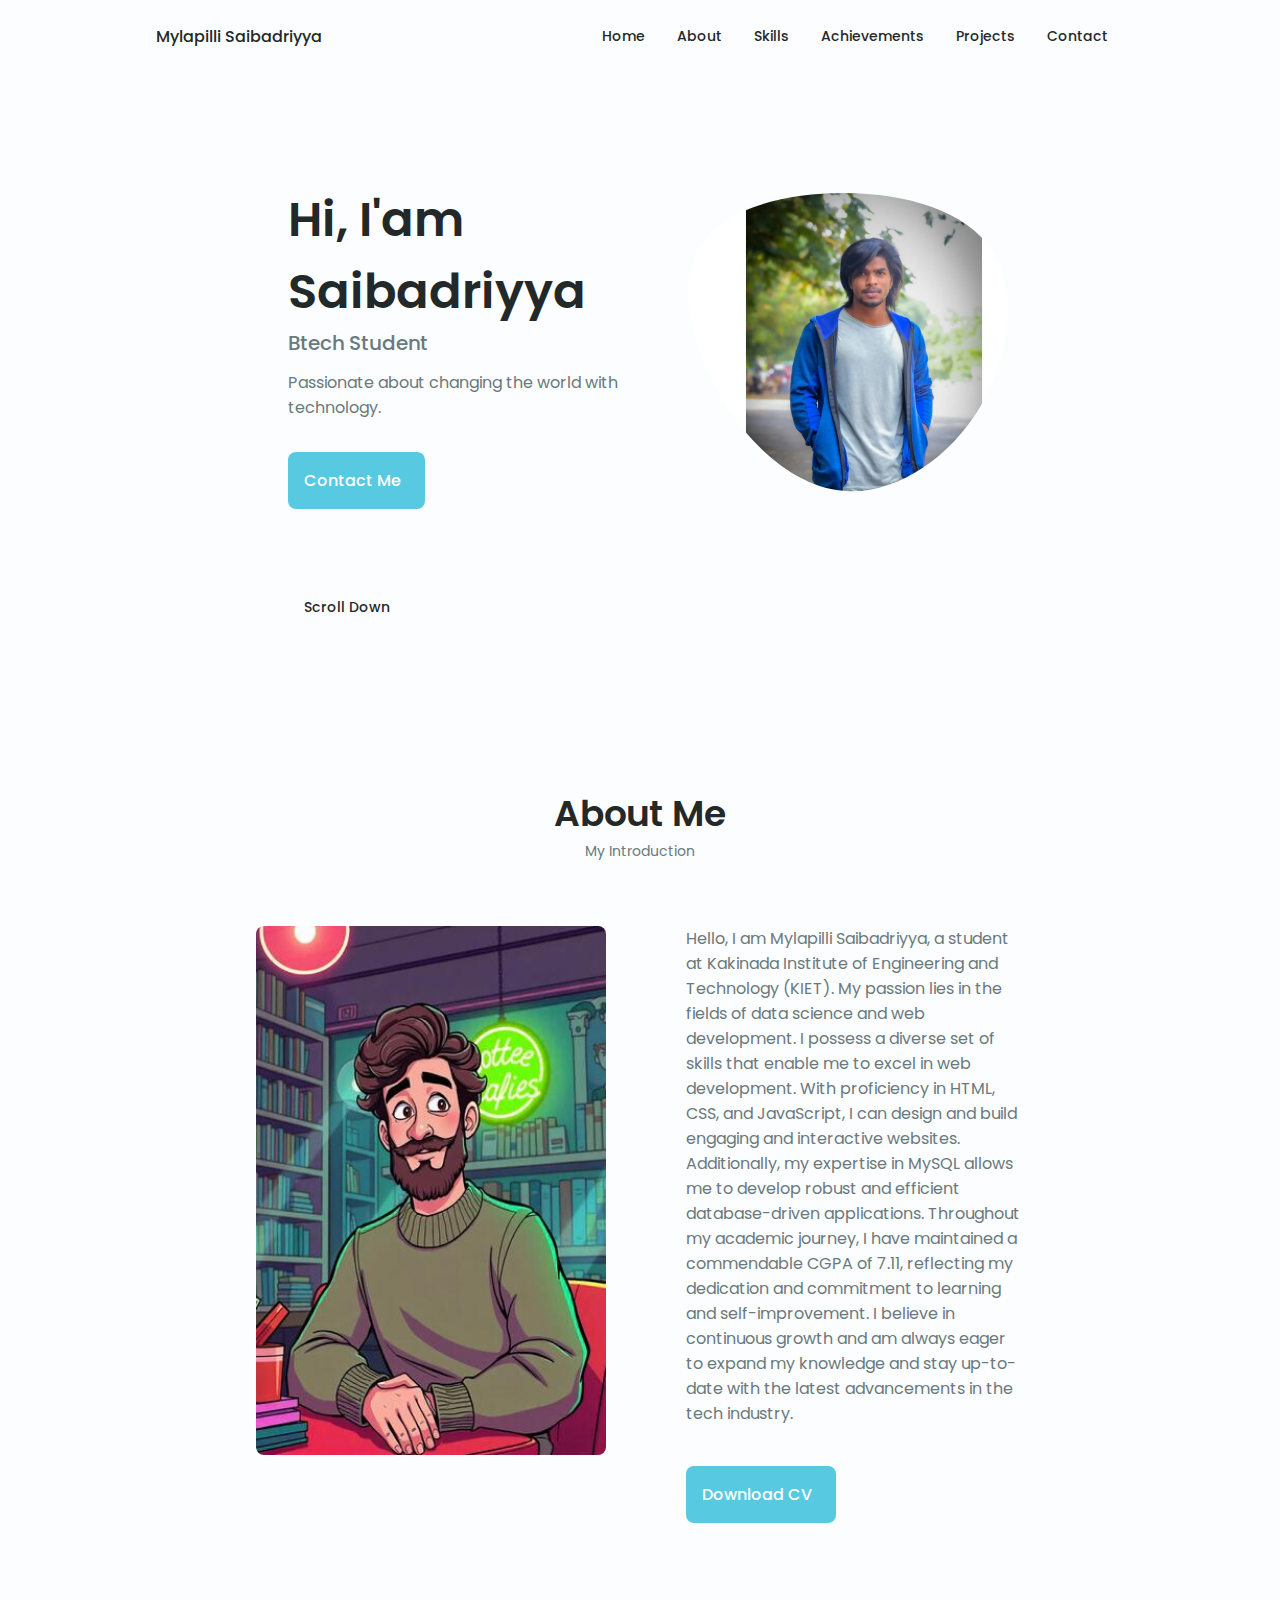
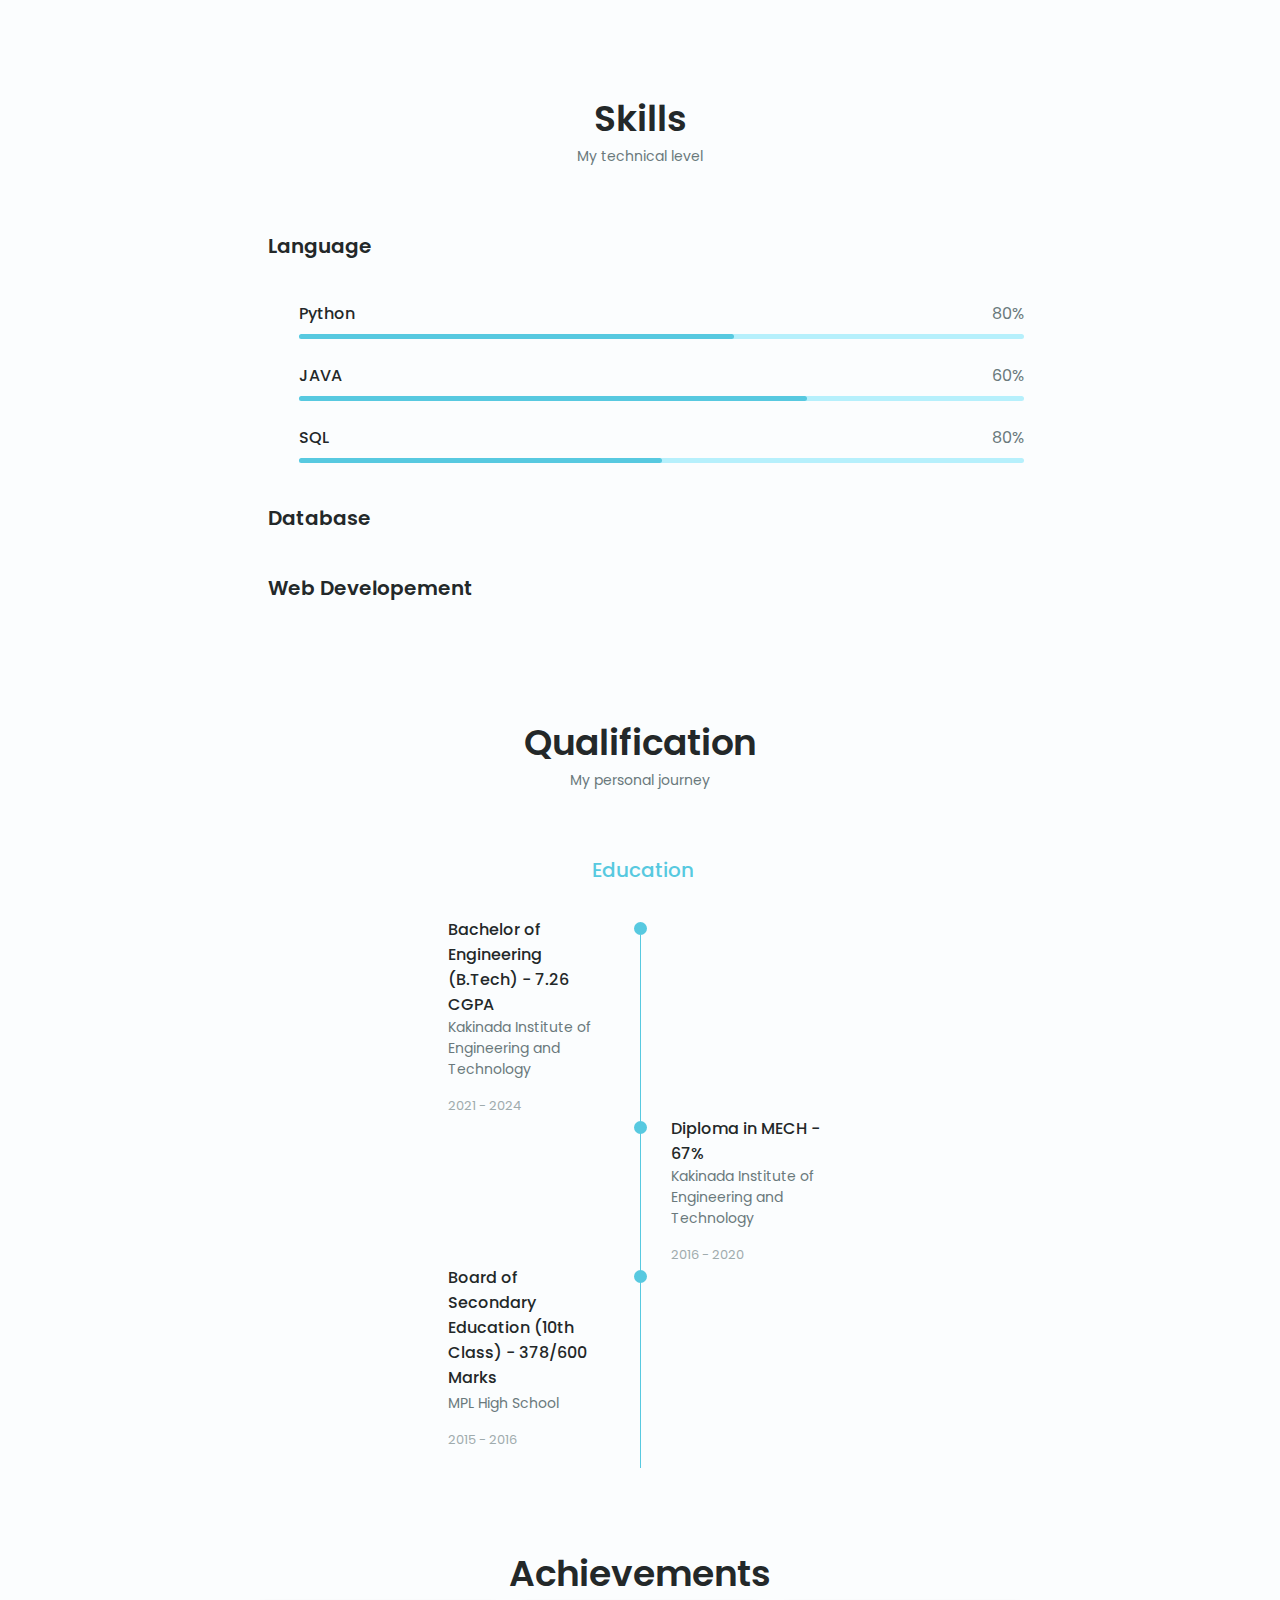
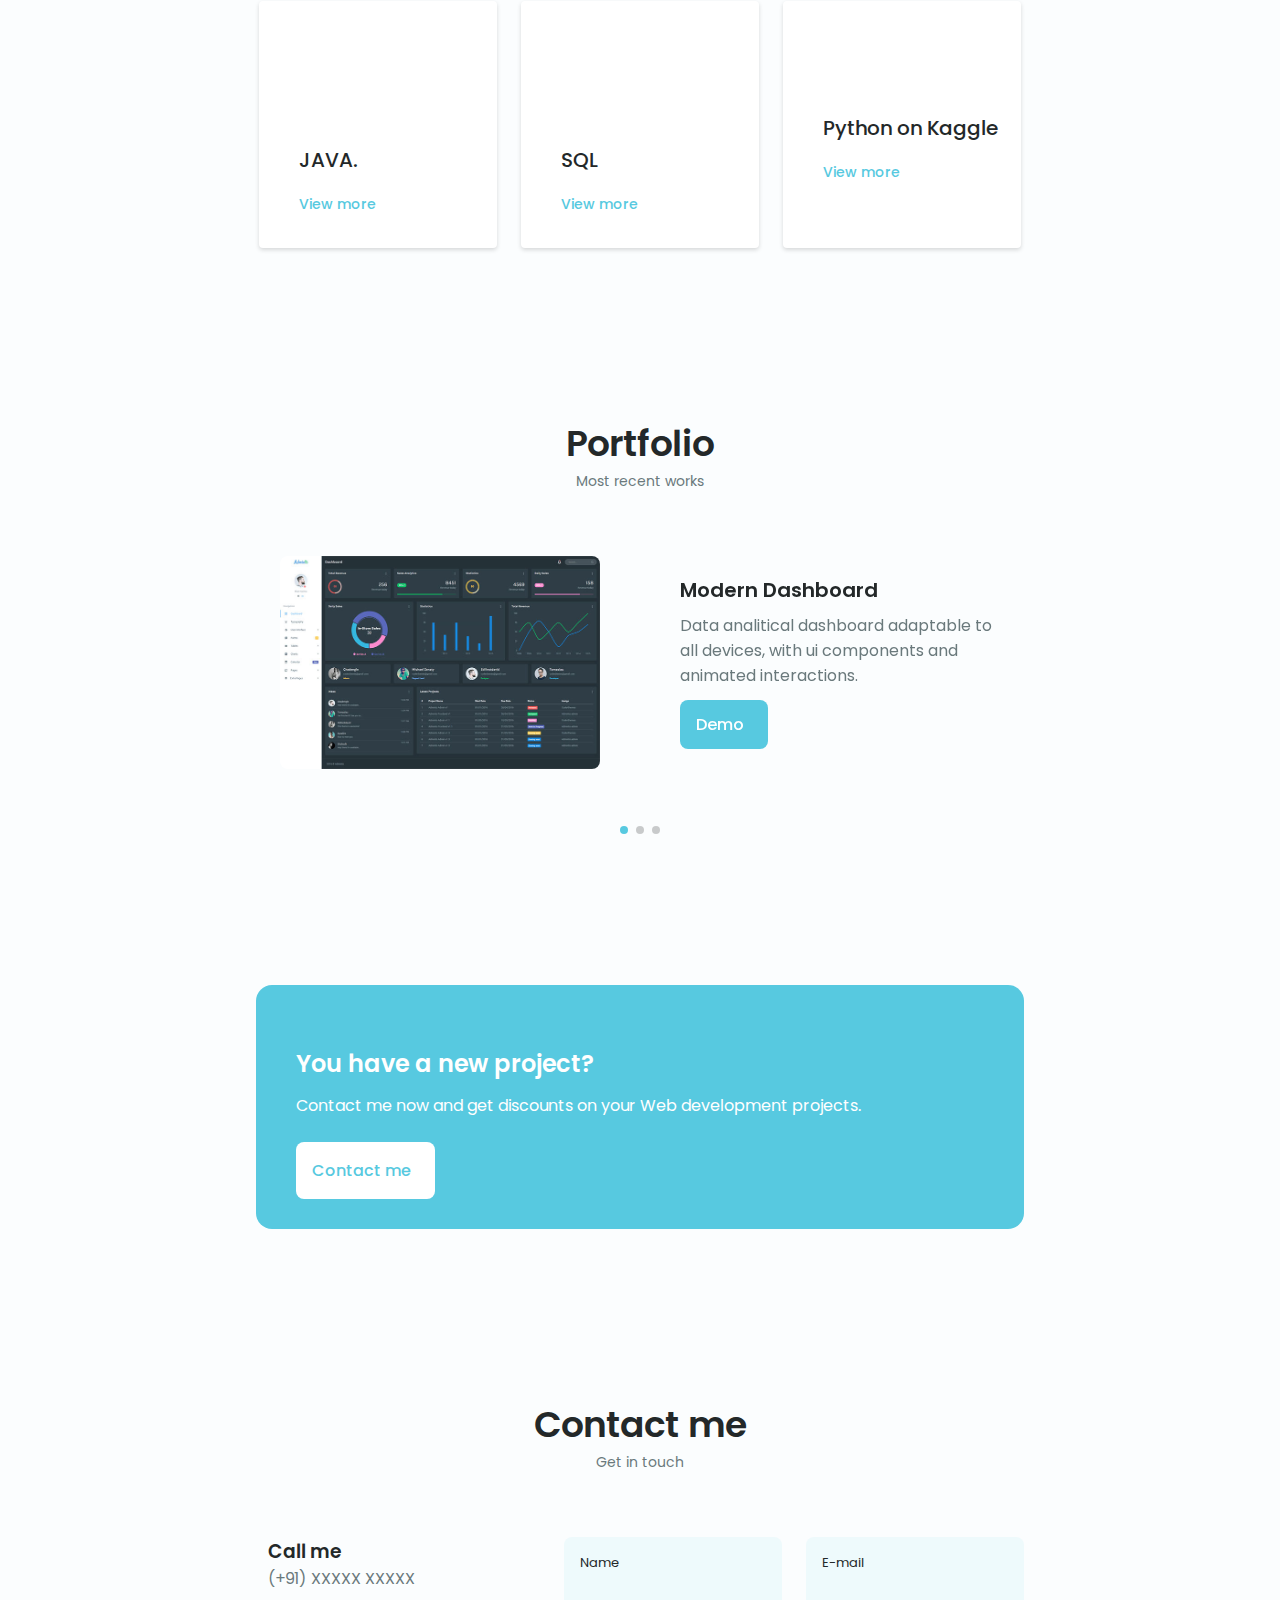
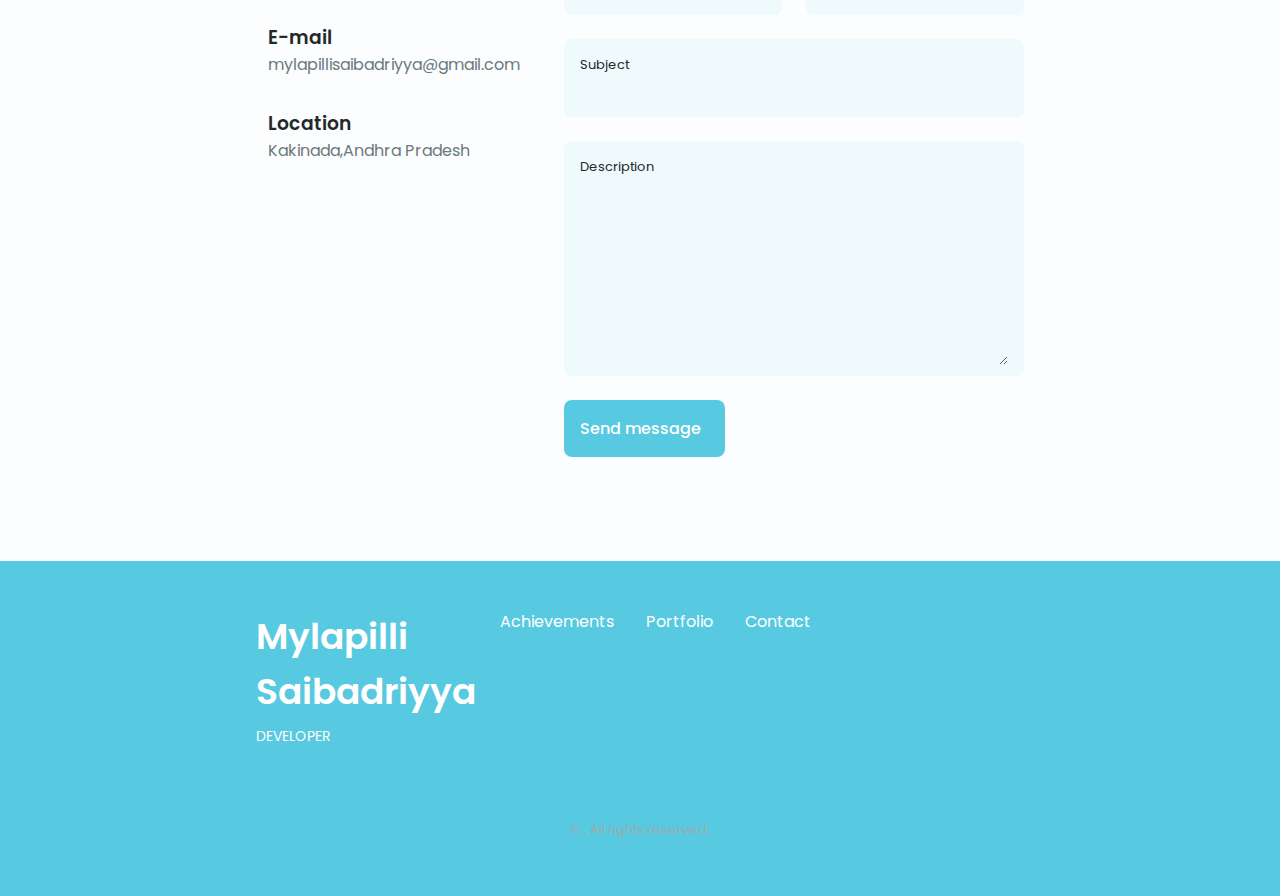
==== commit cf93ccc4: "Update index.html" ====
--- a/index.html
+++ b/index.html
@@ -352,7 +352,7 @@
         <span class="qualification__subtitle">Kakinada Institute of Engineering and Technology</span>
         <div class="qualification__calendar">
             <i class="uil uil-calendar-alt"></i>
-            2017 - 2020
+            2016 - 2020
         </div>
     </div>
 </div> 
